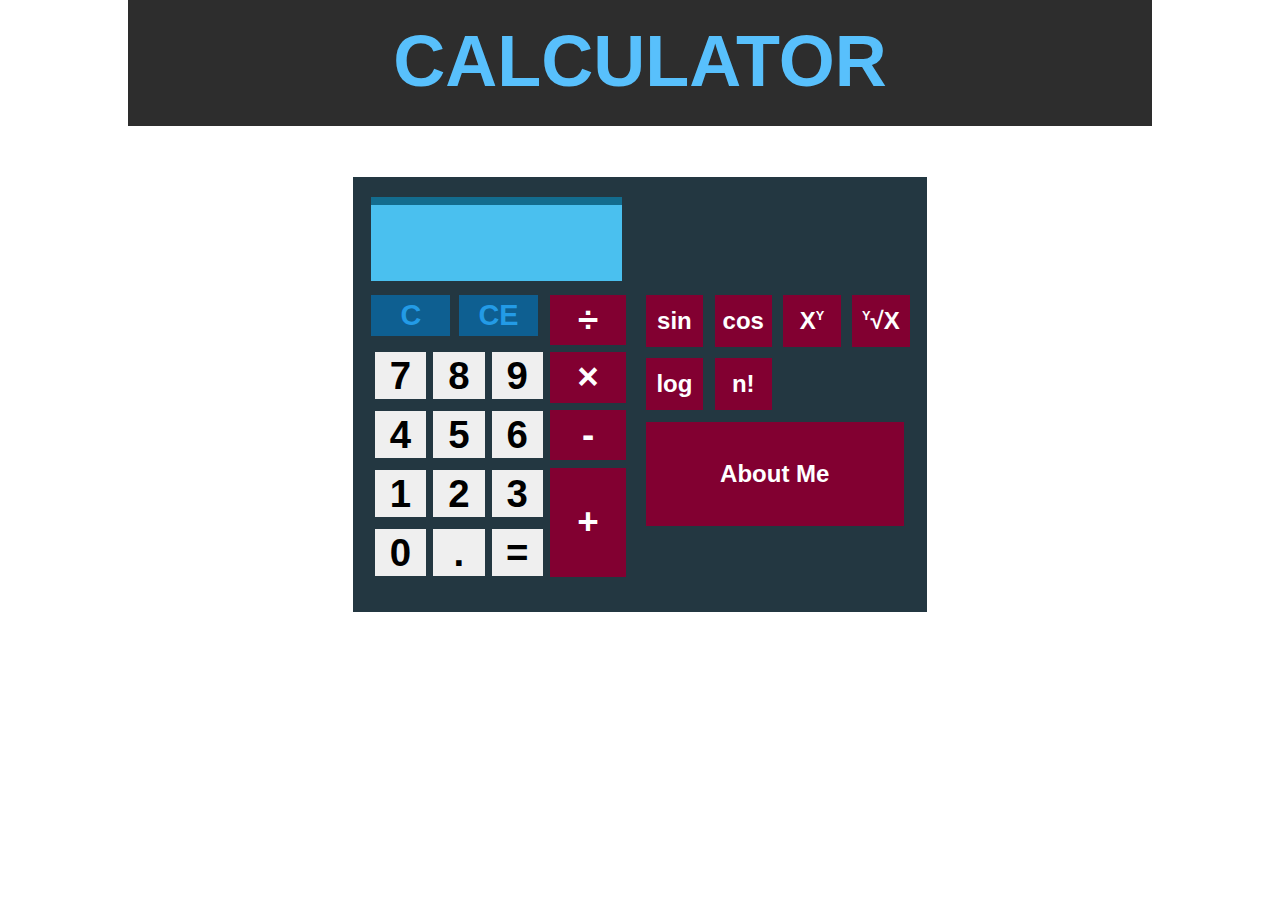
==== index.html @ d040f59f "lfz calculator project version0.8" ====
<!DOCTYPE html>
<html lang="en">
<head>
	<meta charset="UTF-8">
	<title>My Calculator</title>
	<script src="https://code.jquery.com/jquery-2.1.4.min.js"></script>
	<script src="main.js"></script>
	<link rel="stylesheet" href="style.css">
</head>
<body>
	<section class="container">
		<header>CALCULATOR</header>
    <div class="panel">
  		<div class="main">
  			<div class="rectangular">
  				<div class="screen"></div>
  				<div class="buttons">
  					<div class="button_set1">
  						<div class="clear">
  							<button>C</button>
  							<button>CE</button>
  						</div>
  						<div class="numbers">
  							<button>7</button>
  							<button>8</button>
  							<button>9</button>
  							<button>4</button>
  							<button>5</button>
  							<button>6</button>
  							<button>1</button>
  							<button>2</button>
  							<button>3</button>
  							<button>0</button>
  							<button>.</button>
  							<button>=</button>
  						</div>
  					</div>
  					<div class="operators">
  						<button value="/">&divide</button>
  						<button value="*">&times</button>
  						<button value="-">-</button>
  						<button value="+">+</button>
  					</div>
  				</div>						
  			</div>
  		</div>
      <div class="expansion">
        <div class="ext_operators">
          <button value="sin">sin</button>  
          <button value="cos">cos</button>  
          <button value="power">X<sup>Y</sup></button>  
          <button value="root"><sup>Y</sup>&#8730X</button> 
          <button value="log">log</button>
          <button value="factorial">n!</button>
          <button class="intro">About Me</button>  
        </div>
      </div>
    </div>
	</section>
</body>
</html>
---- style.css ----
html > * {
	margin: 0;
	padding: 0;
	font-size: 3vmin;
}

body * {
	font-size: 0;
	font-family: Arial;
	font-weight: bold;
}

body {
	height: 90vh;
	width: 100vw;
	margin: 0 auto;
	box-sizing: border-box;
}

.container {
	height: 100%;
	width: 80%;
	min-width: 660px;
	margin: 0 auto;
	box-sizing: border-box;
}

header {
	height: 13%;
	font-size: 4.5rem;
	background-color: rgb(45,45,45);
	padding-top: 2%;
	color: rgb(88,192,252);
	text-align: center;
	min-height: 95px;
}

div.panel {
	width: 56%;
	height: 70%;
	min-width: 570px;
	max-width: 610px;
	margin: 0 auto;
	margin-top: 5%;
	position: relative;
}

.main, .expansion {
	height: 50%;
	width: 50%;
	display: inline-block;
	margin: 0 auto;
	min-width: 285px;
	max-width: 300px;
	min-height: 435px;
	background-color: rgb(35,55,65);
	box-sizing: border-box;
}

.rectangular {
	height: 100%;
	width: 92%;
	margin: 2% auto;
	padding-top: 5%;
	box-sizing: border-box;
}

.screen {
	width: 95%;
	height: 20%;
	background-color: rgb(74,192,239);
	margin: 0 auto;
	box-sizing: border-box;
	border-top: 8px solid rgb(19, 108, 142) ;
	font-size: 1rem;
	padding-left: 2%; 
	padding-top: 1%;
	color: #333333;
}

.buttons {
	width: 95%;
	height: 70%;
	margin: 0 auto;
	font-size: 0;
}

.button_set1 {
	width: 70%;
	height: 100%;
	display: inline-block;
	box-sizing: border-box;
}

.clear {
	height: 20%;
	width: 100%;
	margin-bottom: 5%;
	display: flex;
	flex-flow: row wrap;
}

.clear > button {
	font-size: 1.8rem;
	width: 45%;
	height: 70%;
	margin: 8% 5%;
	margin-left: 0;
	background-color: rgb(14,95,145);
	color: rgb(35,155,230);
}

.numbers {
	display: flex;
	flex-flow: row wrap;
	height: 80%;
}

.numbers> button {
	width: 29.3%;
	height: 20%;
	font-size: 2.4rem;
	font-style: bold;
	margin: 2%;
}

.operators {
	width: 30%;
	height: 100%;
	display: inline-block;
	box-sizing: border-box;
	vertical-align: top;
	margin: 4% 0;
}

.operators > button, .expansion button {
	width: 100%;
	height: 17%;
	font-size: 2.3rem;
	font-weight: bold;
	margin: 5%;
	margin-right: 0;
	background-color: rgb(130,0,49);
	color: #fff;
}

.operators > button:nth-of-type(4){
	height: 37%;
}

button {
	border: none;
}

button:hover {
	border: 3px solid rgb(65, 175, 245);	
}

.expansion {
	vertical-align: top;
}

.ext_operators {
	height: 80%;
	width: 100%;
	margin-top: 20%;
	padding-top: 19%;
}

.expansion .ext_operators > button {
	width: 20%;
	height: 15%;
	font-size: 1.5rem;
	margin: 2%;
}

.expansion .ext_operators > button:nth-of-type(7) {
	width: 90%;
	height: 30%;
}

.expansion .ext_operators > button sup {
	font-size: 0.8rem;
}

@media only screen and (max-width: 670px) {
	.expansion {
		display: none;
	}

	.main {
		position: absolute;
		left: 50%;
		transform: translateX(-50%);
	}
}
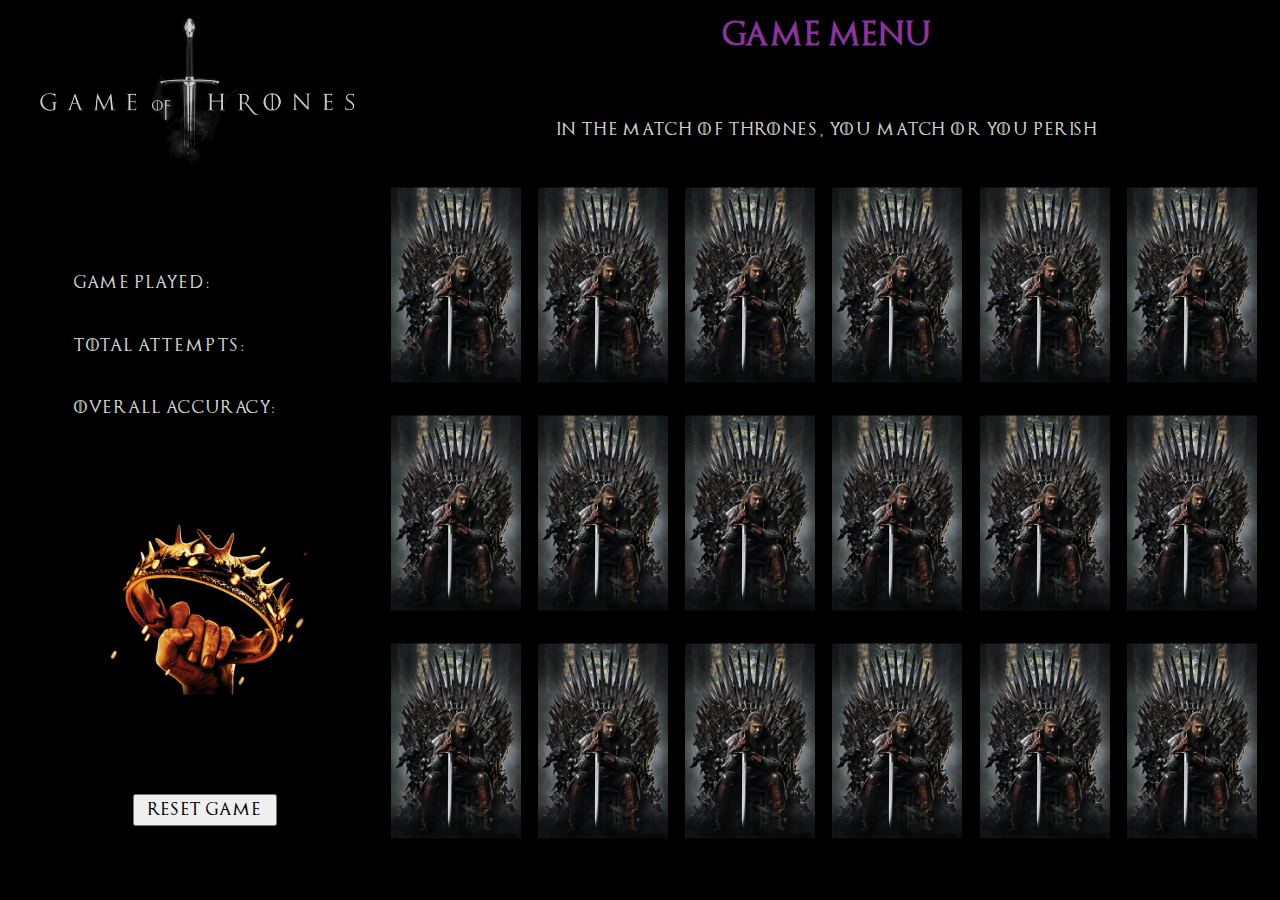
==== commit ea51f2e9: "memory match test" ====
--- a/index.html
+++ b/index.html
@@ -1,61 +1,42 @@
 <!DOCTYPE html>
-<html lang="en">
+<html lang="en" id="game">
 <head>
 	<meta charset="UTF-8">
-	<title>My Calculator</title>
+	<title>The Match of Thrones</title>
+	<link rel="stylesheet" href="style.css">
 	<script src="https://code.jquery.com/jquery-2.1.4.min.js"></script>
+  <script type="text/javascript" src="howler.min.js"></script>
 	<script src="main.js"></script>
-	<link rel="stylesheet" href="style.css">
 </head>
 <body>
-	<section class="container">
-		<header>CALCULATOR</header>
-    <div class="panel">
-  		<div class="main">
-  			<div class="rectangular">
-  				<div class="screen"></div>
-  				<div class="buttons">
-  					<div class="button_set1">
-  						<div class="clear">
-  							<button>C</button>
-  							<button>CE</button>
-  						</div>
-  						<div class="numbers">
-  							<button>7</button>
-  							<button>8</button>
-  							<button>9</button>
-  							<button>4</button>
-  							<button>5</button>
-  							<button>6</button>
-  							<button>1</button>
-  							<button>2</button>
-  							<button>3</button>
-  							<button>0</button>
-  							<button>.</button>
-  							<button>=</button>
-  						</div>
-  					</div>
-  					<div class="operators">
-  						<button value="/">&divide</button>
-  						<button value="*">&times</button>
-  						<button value="-">-</button>
-  						<button value="+">+</button>
-  					</div>
-  				</div>						
-  			</div>
-  		</div>
-      <div class="expansion">
-        <div class="ext_operators">
-          <button value="sin">sin</button>  
-          <button value="cos">cos</button>  
-          <button value="power">X<sup>Y</sup></button>  
-          <button value="root"><sup>Y</sup>&#8730X</button> 
-          <button value="log">log</button>
-          <button value="factorial">n!</button>
-          <button class="intro">About Me</button>  
-        </div>
-      </div>
-    </div>
-	</section>
+	<div id="container">
+		<header>
+			<div class="header_img"><img src="img/Logo.png" alt="Game logo"></div>
+			<div class='header_text'>
+				<p class="title"><a href="about.html">GAME MENU</a></p>
+				<p class="phrase">In the Match of Thrones, you match or you perish</p>
+			</div>
+		</header>
+		<section class="main_body">
+			<div class="stats">
+				<div class="games-played">
+				<p class="label">Game played: <span class="value"></span></p>
+				</div>
+				<div class="attempts">
+				<p class="label">Total Attempts: <span class="value"></span></p>
+				</div>
+				<div class="accuracy">
+				<p class="label">Overall Accuracy: <span class="value"></span></p>
+				</div>
+				<div class="crown">
+					<img src="img/crown_hand.png" alt="crown image">
+				</div>
+				<button class="reset">Reset Game</button></div>
+      <div id="game-area">
+				<div class="win_message hide"><span></span></div>
+			</div>
+		</section>
+		
+	</div>
 </body>
 </html>--- a/style.css
+++ b/style.css
@@ -1,196 +1,320 @@
-html > * {
+@font-face {
+	font-family: GoT;
+	src: url('GameofThrones.ttf');
+}
+
+#game * {
+	padding: 0;
 	margin: 0;
-	padding: 0;
 	font-size: 3vmin;
-}
-
-body * {
+	font-family: GoT;
+}
+
+#game body, #about body {
+	background-color: black;
 	font-size: 0;
-	font-family: Arial;
+}
+
+#game #container {
+	width: 100vw;
+	height: 95vh;
+	min-width: 1200px;
+	min-height: 700px;
+	margin: 0 auto;
+	margin-bottom: 3vh;
+	box-sizing: border-box;
+	/*border: 1px solid red;*/
+	background-color: #000;
+}
+
+#game header {
+	/*border: 1px solid blue;*/
+	height: 20%;
+	text-align: center;
+	box-sizing: border-box;
+	font-size: 1rem;
+	color: lightgrey;
+	position: relative;
+}
+
+#game .header_text {
+	height: 100%;
+	vertical-align: top;
+	/*border: 1px solid red;*/
+	display: inline-block;
+	width: 69%;
+}
+
+#game .header_img {
+	/*border: 1px solid red;*/
+	display: inline-block;
+	width: 29%;
+	height: 100%;
+}
+
+#game .header_img img {
+	width: 90%;
+	height: auto;
+}
+
+#game .header_text p {
+	height: 50%;
+	/*box-sizing: border-box;*/
+	letter-spacing: 0.12rem;
+	padding-top: 2vh;
+}
+
+#game .header_text>.title > a {
+	font-size: 1.5rem;
+	color: rgb(140,50,157);
+}
+
+#game .header_text .phrase{
+	font-size: 0.8rem;
+}
+
+#game .header_text a {
+	text-decoration: none;
 	font-weight: bold;
 }
 
-body {
+#game .header_text a:hover, #about button:hover {
+	text-shadow: 2px 2px 2px grey;
+}
+
+#game .main_body {
+	height: 80%;
+	width: 100%;
+}
+
+#game .main_body .stats {
+	/*border: 1px solid yellow;*/
+	display: inline-block;
+	width: 30%;
+	height: 100%;
+	vertical-align: top;
+	box-sizing: border-box;
+	color: lightgrey;
+	padding-top: 5%;
+	padding-left: 2%;
+}
+
+#game .main_body .stats .label {
+	font-size: 0.8rem;
+	letter-spacing: 0.12rem;
+	padding-left: 3rem;
+	padding-top: 1rem;
+	line-height: 1.8rem;
+	margin-top: 5%;
+}
+
+#game .main_body .stats .value {
+	font-style: italic;
+	display: inline-block;
+	width: 40%;
+	text-align: center;
+	font-size: 1rem;
+}
+
+#game .stats .reset{
+	font-family: Got;
+	font-size: 0.8rem;
+	width: 9rem;
+	height: 2rem;
+	display: block;
+	letter-spacing: 0.1rem;
+	margin: 2rem auto;
+}
+
+#game .stats .reset:hover{
+	text-shadow: 2px 3px 2px grey;
+}
+
+#game .stats div.crown {
+	width: 60%;
+	height: 50%;
+	margin: 0 auto;
+	box-sizing: border-box;
+	position: relative;
+}
+
+#game .stats div.crown img {
+	width: 100%;
+	position: absolute;
+	top: 50%;
+	transform: translateY(-50%);
+}
+
+#game #game-area {
+	width: 69%;
+	height: 100%;
+	/*border: 1px dashed red;*/
+	position: relative;
+	display: inline-block;
+	box-sizing: border-box;
+	margin: 0 auto;
+	font-size: 0;
+	perspective: 1000px; 	 /*adding flip perspective*/
+}
+
+#game .card {
+	width: 16.66%;
+	height: 33.33%;
+	/*border: 1px dashed green;*/
+	display: inline-block;
+	position: relative;
+	box-sizing: border-box;
+	vertical-align: top;
+  	transform-style: preserve-3d;
+  	transform: rotateY(0deg);  /*set initial card position for rotation*/
+  	transition-duration: 1s;
+  	vertical-align: middle;
+}
+
+#game .card:hover .back {
+	transform: scale(1.06);
+}
+
+#game .card.flipper {
+	transform: rotateY(180deg);
+}
+
+
+#game .front, #game .back {
+	backface-visibility: hidden; /*hide back of pane during swap*/
+	position: absolute;
+	top: 0;
+	left: 0;
+	height: 100%;
+	width: 100%;
+	box-sizing: border-box;
+
+}
+
+#game .card img {
+	width: 100%;
+	max-width: 130px;
+	display: inline-block;
+	position: absolute;
+	box-sizing: border-box;
+	margin:  0;
+	top:50%;
+	transform:translateY(-50%);
+}
+
+/*/* front pane, placed above back */
+#game .card .back {
+	z-index: 5;
+	 /*for firefox 31 */
+	transform: rotateY(0deg);
+}
+
+#game .card .front {
+	transform: rotateY(180deg);
+}
+
+/*#game .card.hide > .back {
+	display: none;
+}*/
+
+#game .win_message{
+	position: absolute;
+	width: 100%;
+	height: 100%;
+	/*background-color: yellow;*/
+	letter-spacing: 0.12rem;
+	text-align: center;
+	font-weight: bolder;
+	z-index: 100;
+}
+
+#game .win_message > span {
+	display: inline-block;
+	position: absolute;
+	color: red;
+	width: 90%;
+	margin: 0 auto;
+	font-size: 10rem;
+	top: 50%;
+	left: 50%;
+	transform: translate(-50%, -50%);
+}
+
+.animation_fadeIn{
+    animation-name: fadeIn;
+    animation-duration: 3s;
+    animation-iteration-count: 1;
+    animation-fill-mode: forwards;
+}
+
+@keyframes fadeIn {
+    from {
+        opacity: 0;
+    }
+    to {
+        opacity: 1;
+    }
+}
+
+#game .win_message.hide {
+	display: none;
+}
+
+/*about page*/
+#about body {
+	color: lightgrey;
+	font-family: helvetica, sans-serif;
+	font-size: 1.5vmin;
+	padding: 3vmin;
+	letter-spacing: 0.12rem;
+	line-height: 1.5rem;
+}
+
+#about section.container {
+	width: 80vw;
 	height: 90vh;
-	width: 100vw;
-	margin: 0 auto;
-	box-sizing: border-box;
-}
-
-.container {
-	height: 100%;
-	width: 80%;
-	min-width: 660px;
-	margin: 0 auto;
-	box-sizing: border-box;
-}
-
-header {
-	height: 13%;
-	font-size: 4.5rem;
-	background-color: rgb(45,45,45);
-	padding-top: 2%;
-	color: rgb(88,192,252);
+	margin: 0 auto;
+}
+
+#about .photo {
+	width: 45%;
+	height: 30%;
+	min-width: 500px;
+	min-height: 300px;
+}
+
+#about .photo img{
+	height: 85%;
+}
+
+#about .mainbody{
+	height: 60%;
+	min-height: 700px;
+	min-width: 500px;
+}
+
+#about .portofolio a {
+	color: rgb(66,134,244);
+}
+
+#about h4 {
+	padding-top: 1rem;
+	font-size: 1rem;
+}
+
+#about li, #about p {
+	font-size: 0.8rem;
+}
+
+#about button {
+	height: 2rem;
+	width: 5rem;
+	font-family: GoT;
+	display: inline-block;
+	margin: 0 auto;
+}
+
+#about footer p {
+	font-size: 0.7rem;
 	text-align: center;
-	min-height: 95px;
-}
-
-div.panel {
-	width: 56%;
-	height: 70%;
-	min-width: 570px;
-	max-width: 610px;
-	margin: 0 auto;
-	margin-top: 5%;
-	position: relative;
-}
-
-.main, .expansion {
-	height: 50%;
-	width: 50%;
-	display: inline-block;
-	margin: 0 auto;
-	min-width: 285px;
-	max-width: 300px;
-	min-height: 435px;
-	background-color: rgb(35,55,65);
-	box-sizing: border-box;
-}
-
-.rectangular {
-	height: 100%;
-	width: 92%;
-	margin: 2% auto;
-	padding-top: 5%;
-	box-sizing: border-box;
-}
-
-.screen {
-	width: 95%;
-	height: 20%;
-	background-color: rgb(74,192,239);
-	margin: 0 auto;
-	box-sizing: border-box;
-	border-top: 8px solid rgb(19, 108, 142) ;
-	font-size: 1rem;
-	padding-left: 2%; 
-	padding-top: 1%;
-	color: #333333;
-}
-
-.buttons {
-	width: 95%;
-	height: 70%;
-	margin: 0 auto;
-	font-size: 0;
-}
-
-.button_set1 {
-	width: 70%;
-	height: 100%;
-	display: inline-block;
-	box-sizing: border-box;
-}
-
-.clear {
-	height: 20%;
-	width: 100%;
-	margin-bottom: 5%;
-	display: flex;
-	flex-flow: row wrap;
-}
-
-.clear > button {
-	font-size: 1.8rem;
-	width: 45%;
-	height: 70%;
-	margin: 8% 5%;
-	margin-left: 0;
-	background-color: rgb(14,95,145);
-	color: rgb(35,155,230);
-}
-
-.numbers {
-	display: flex;
-	flex-flow: row wrap;
-	height: 80%;
-}
-
-.numbers> button {
-	width: 29.3%;
-	height: 20%;
-	font-size: 2.4rem;
-	font-style: bold;
-	margin: 2%;
-}
-
-.operators {
-	width: 30%;
-	height: 100%;
-	display: inline-block;
-	box-sizing: border-box;
-	vertical-align: top;
-	margin: 4% 0;
-}
-
-.operators > button, .expansion button {
-	width: 100%;
-	height: 17%;
-	font-size: 2.3rem;
-	font-weight: bold;
-	margin: 5%;
-	margin-right: 0;
-	background-color: rgb(130,0,49);
-	color: #fff;
-}
-
-.operators > button:nth-of-type(4){
-	height: 37%;
-}
-
-button {
-	border: none;
-}
-
-button:hover {
-	border: 3px solid rgb(65, 175, 245);	
-}
-
-.expansion {
-	vertical-align: top;
-}
-
-.ext_operators {
-	height: 80%;
-	width: 100%;
-	margin-top: 20%;
-	padding-top: 19%;
-}
-
-.expansion .ext_operators > button {
-	width: 20%;
-	height: 15%;
-	font-size: 1.5rem;
-	margin: 2%;
-}
-
-.expansion .ext_operators > button:nth-of-type(7) {
-	width: 90%;
-	height: 30%;
-}
-
-.expansion .ext_operators > button sup {
-	font-size: 0.8rem;
-}
-
-@media only screen and (max-width: 670px) {
-	.expansion {
-		display: none;
-	}
-
-	.main {
-		position: absolute;
-		left: 50%;
-		transform: translateX(-50%);
-	}
 }